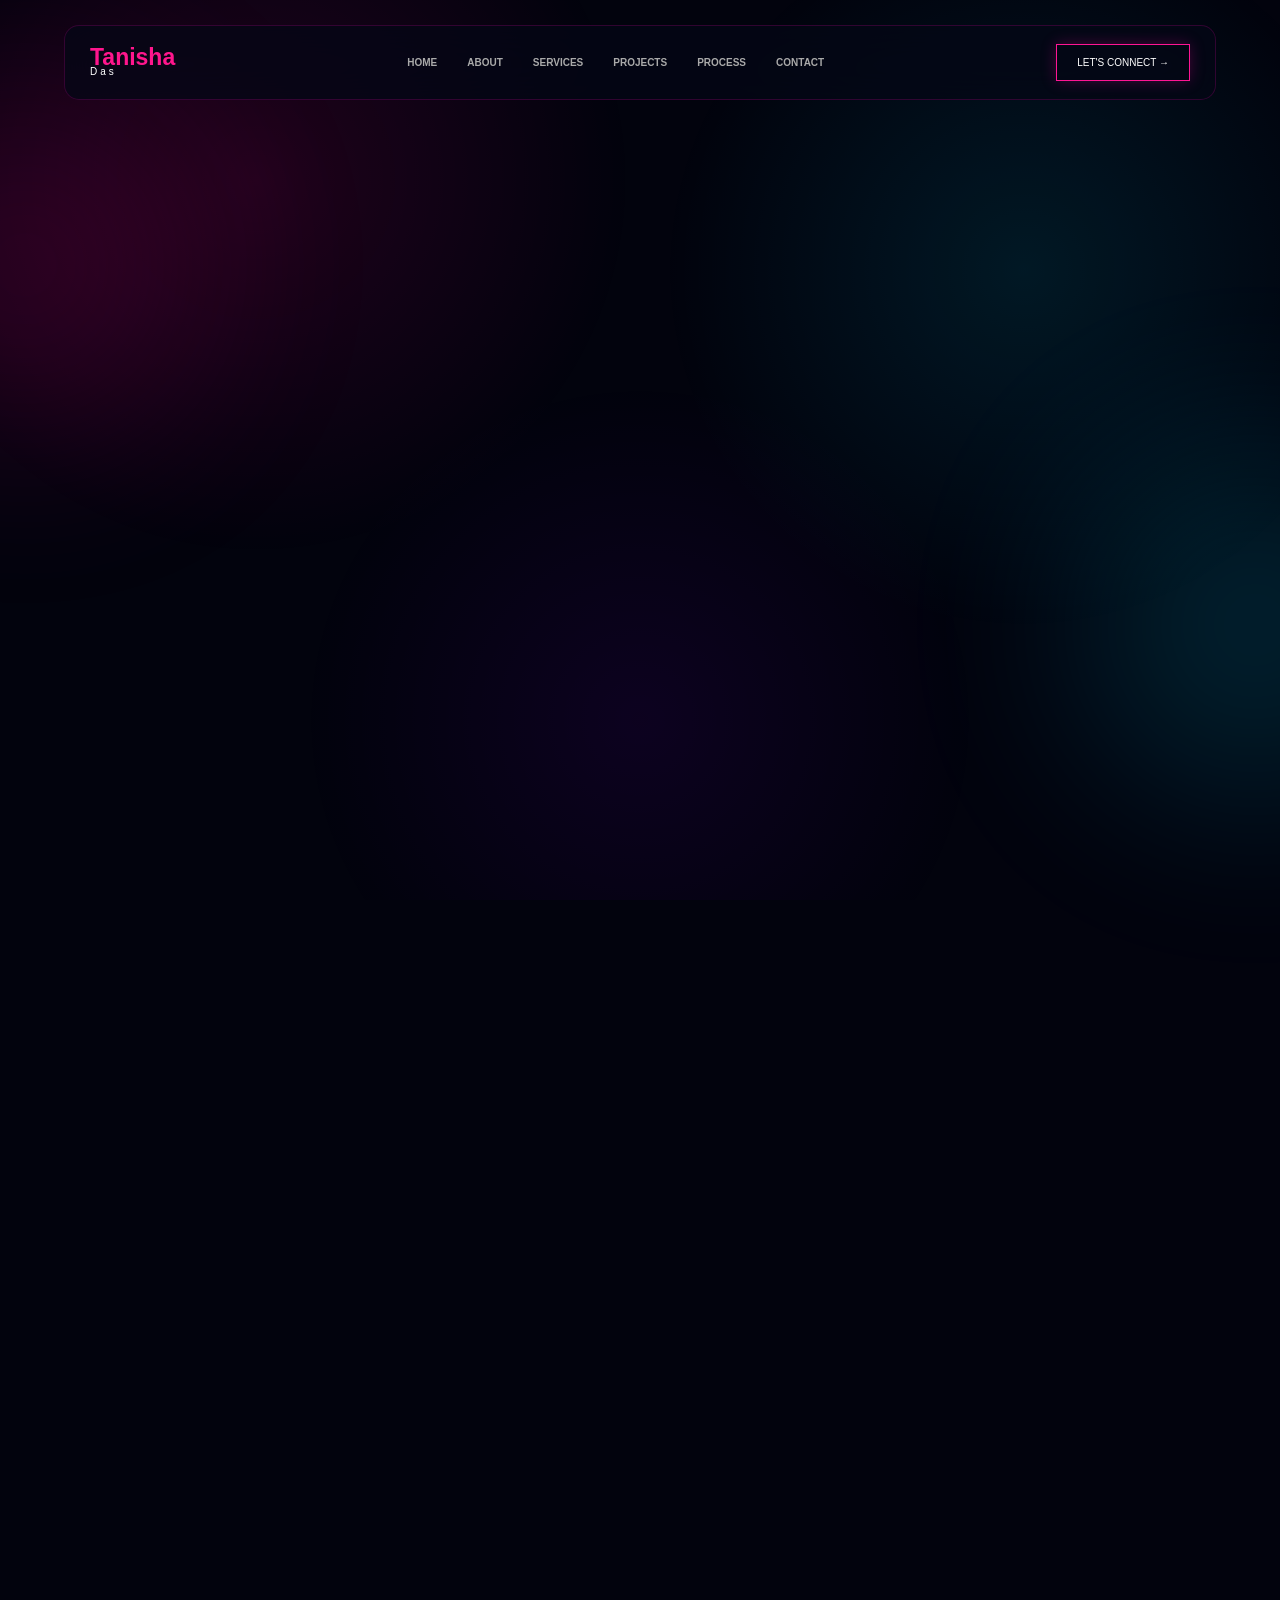
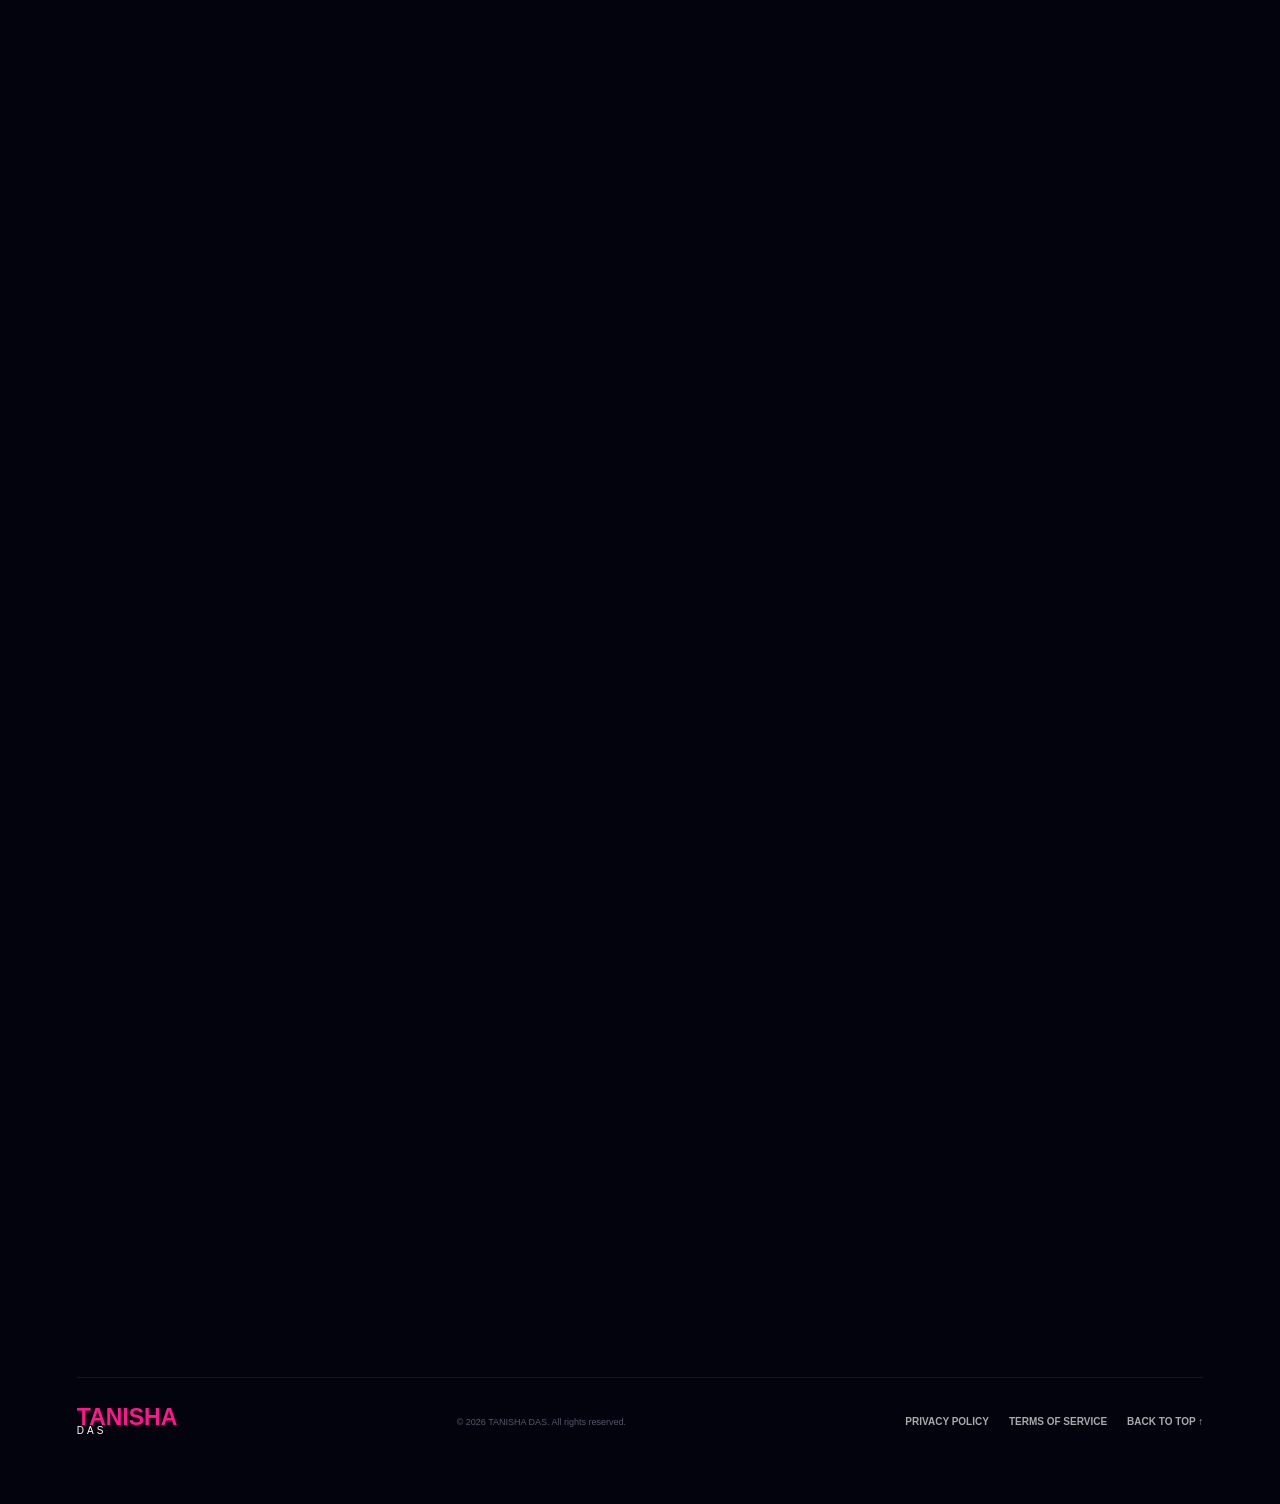
==== index.html @ cda01a1c "Rename port1.html to index.html for Vercel deployment" ====
<!DOCTYPE html>
<html lang="en">
<head>
    <meta charset="UTF-8">
    <meta name="viewport" content="width=device-width, initial-scale=1.0">

    <title>TANISHA DAS PORTFOLIO</title>

    <link href="port1.css" rel="stylesheet">
</head>

<body>

<!-- BACKGROUND EFFECTS -->
<div class="bg-glow glow-one"></div>
<div class="bg-glow glow-two"></div>

<!-- NAVBAR -->
<header class="navbar">

    <div class="logo">
        <span>Tanisha</span>
        <small>Das</small>
    </div>

    <nav>
        <a href="#home">HOME</a>
        <a href="#about">ABOUT</a>
        <a href="#services">SERVICES</a>
        <a href="#projects">PROJECTS</a>
        <a href="#process">PROCESS</a>
        <a href="#contact">CONTACT</a>
    </nav>

    <a href="#contact" class="connect-btn">
        LET'S CONNECT →
    </a>

</header>


<!-- HERO -->
<section class="hero" id="home">

    <div class="hero-content">

        <p class="small-title">CREATIVE TECHNOLOGIST</p>

        <div class="animated-words">

            <h1 class="word word1">Portfolio.</h1>
            <h1 class="word word2">TANISHA.</h1>
            <h1 class="word word3">DAS.</h1>

        </div>

        <p class="hero-text">
            I build immersive digital experiences at the intersection
            of design, code, and emerging technology.
        </p>

        <a href="#projects" class="main-btn">
            EXPLORE MY WORK →
        </a>

    </div>


    <div class="hero-image">

        <div class="circle-glow"></div>

        <!-- Replace this image with your own -->
        <img src="black.jpeg"
             alt="Creative Developer">

        

    </div>

</section>


<!-- STATS -->
<section class="stats">

    <div class="stat">
        <span>⚡</span>
        <h2>RESPONSIVE DESIGN</h2>
        <p>Websites that look perfectly on all devices.</p>
    </div>

    <div class="stat">
        <span>◇</span>
        <h2>CLEAN CODE</h2>
        <p>I follow best practices and write clean, maintainable code.</p>
    </div>

    <div class="stat">
        <span>♙</span>
        <h2>FAST PERFORMANCE</h2>
        <p>Optimized websites for speed and performance.</p>
    </div>

    <div class="stat">
        <span>◉</span>
        <h2>SECURE & RELIABLE</h2>
        <p>I builds secure websites to keep your data protected.</p>
    </div>

    <div class="stat">
        <span>♕</span>
        <h2>MODERN UI/UX</h2>
        <p>Attractive designs that provide the best user experience.</p>
    </div>

</section>


<!-- ABOUT -->
<section class="section about" id="about">

    <div class="section-title">
        <span>// ABOUT ME</span>
        <h2>Building the <b>future</b>,<br>
            one line of code at a time.</h2>

        <p>
            I'm TANISHA DAS, a creative technologist and full-stack
            developer with a passion for crafting exceptional digital
            experiences.
        </p>

        <a href="#contact" class="outline-btn">MORE ABOUT ME →</a>
    </div>

    <div class="about-card">

        <div class="signature">
        TANISHA DAS
        </div>

        <div class="details">
            <p><b>LOCATION</b>Garia,Kolkata</p>
         <p><b>FOCUS</b> HTML,CSS,Java,C,C++,Python</p>
            <p><b>EMAIL</b> tanishadasv40@gmail.com</p>
        </div>

    </div>

</section>


<!-- SERVICES -->
<section class="section" id="services">

    <div class="section-heading">
        <span>// HOBBIES</span>
        <h2>What I <b>LOVE</b></h2>
    </div>

    <div class="services-grid">

        <div class="service-card">
            <div class="icon">◇</div>
            <h3>WEB DEVELOPMENT</h3>
            <p>
                High-performance websites and web apps built with
                modern technologies.
            </p>
            <span class="arrow">→</span>
        </div>

        <div class="service-card">
            <div class="icon">◎</div>
            <h3>CREATIVE CODING</h3>
            <p>
                Generative art, interactive installations and
                immersive digital experiences.
            </p>
            <span class="arrow">→</span>
        </div>

        <div class="service-card">
            <div class="icon">NOTEBOOK-PEN</div>
            
            <h3>JOURNALING</h3>
            <p>
                Improves thinking clarity and self-awareness.
            </p>
            <span class="arrow">→</span>
        </div>

        <div class="service-card">
            <div class="icon">PENCIL</div>
            <h3>DRAWING OR SKETCHING</h3>
            <p>
                Strengthens observation,creativity and attention to detail.
            </p>
            <span class="arrow">→</span>
        </div>

        <div class="service-card">
            <div class="icon">BOOK-OPEN</div>
            <h3>READING BOOKS</h3>
            <p>
                Expands knowledge and vocabularity.
            </p>
            <span class="arrow">→</span>
        </div>

    </div>

</section>


<!-- PROJECTS -->
<section class="section" id="projects">

    <div class="section-heading project-heading">

        <div>
            
            <h2> LANG<b>UAGES</b></h2>
        </div>

        <a href="#">VIEW ALL PROJECTS →</a>

    </div>


    <div class="projects-grid">

        <div class="project-card">

            <div class="project-img">
                <img src="E2.jpeg">
            </div>

            

            <h3>ENGLISH</h3>

            

        </div>


        <div class="project-card">

            <div class="project-img">
                <img src="b2.jpeg">
            </div>

            

            <h3>BENGALI</h3>

            

        </div>


        <div class="project-card">

            <div class="project-img">
                <img src="h2.jpeg">
            </div>

            

            <h3>HINDI</h3>

        

        </div>


       
    </div>

</section>


<!-- TECH STACK -->
<section class="section tech">

    <div class="section-heading">
        <span>// TECH STACK</span>
        <h2>Tools of the <b>trade</b></h2>
    </div>

    <div class="tech-grid">

        <div>CSS</div>
        <div>HTML</div>
        <div>Java</div>
        <div>C</div>
        <div>NODE</div>
        <div>GitHub</div>
        <div>JavaScript</div>
        <div>Node.js</div>
        <div>PYTHON</div>
        <div>SQL</div>
        <div>C++</div>

    </div>

</section>


<!-- PROCESS -->
<section class="section process" id="process">

    <div class="section-heading">
        <span>// MY PROCESS</span>
        <h2>HOW I <b>WORK</b></h2>
    </div>

    <div class="process-line"></div>

    <div class="process-grid">

        <div>
            <div class="number">01</div>
            <h3>DISCOVER</h3>
            <p>Understand goals, audience and problem deeply.</p>
        </div>

        <div>
            <div class="number">02</div>
            <h3>DEFINE</h3>
            <p>Research, ideation and strategic direction.</p>
        </div>

        <div>
            <div class="number">03</div>
            <h3>DESIGN</h3>
            <p>Craft intuitive interfaces and engaging experiences.</p>
        </div>

        <div>
            <div class="number">04</div>
            <h3>DEVELOP</h3>
            <p>Build robust, scalable and performant solutions.</p>
        </div>

        <div>
            <div class="number">05</div>
            <h3>DEPLOY</h3>
            <p>Testing, launching and making impact in the real world.</p>
        </div>

        <div>
            <div class="number">06</div>
            <h3>EVOLVE</h3>
            <p>Iterate, improve and continue creating meaningful value.</p>
        </div>

    </div>

</section>


<!-- TESTIMONIALS -->
<section class="section testimonials">

    <div class="section-heading">
        
        <h2>EDUCATION</h2>
    </div>

    <div class="testimonial-grid">

        <div class="testimonial">
            <div class="quote">2024</div>
            <p>
                ICSE passed out from Maharishi Vidya Mandir.
            </p>
            
        </div>

        <div class="testimonial">
            <div class="quote">2026</div>
            <p>
                ISC passed out from Maharishi Vidya Mandir.
                
            </p>
            
        </div>

        <div class="testimonial">
            <div class="quote">2026-2030</div>
            
            <p>B.Tech Computer Science And Engineering</p><br>
                    <p>Future Institute Of Engineering And Management,Kolkata </p>
            
            
        </div>

    </div>

</section>


<!-- CONTACT -->
<section class="contact-section" id="contact">

    <div class="contact-title">

        <p>LET'S BUILD SOMETHING</p>

        <h2>
            <span>extraordinary</span>
        </h2>

    </div>

    <form>

        <div class="input-row">

            <input type="text" placeholder="YOUR NAME">

            <input type="email" placeholder="EMAIL ADDRESS">

        </div>

        <textarea placeholder="TELL ME ABOUT YOUR PROJECT"></textarea>

        <button type="submit">
            SEND MESSAGE →
        </button>

    </form>

    <div class="contact-info">

        <p>✉ EMAIL</p>
        <strong>tanishadasv40@gmail.com</strong>

        <p>⌖ LOCATION</p>
        <strong>Garia,Kolkata</strong>

        <p>◷ AVAILABILITY</p>
        <strong>Open for new projects</strong>

    </div>

</section>


<!-- FOOTER -->
<footer>

    <div class="logo">
        <span>TANISHA</span>
        <small>DAS</small>
    </div>

    <p>© 2026 TANISHA DAS. All rights reserved.</p>

    <div>
        <a href="#">PRIVACY POLICY</a>
        <a href="#">TERMS OF SERVICE</a>
        <a href="#home">BACK TO TOP ↑</a>
    </div>

</footer>
<p id="typing-text">
    I build immersive digital experiences at the intersection of design, code, and emerging technology.
</p>

<script>

const text = document.getElementById("typing-text");

const words = text.innerText.split(" ");

text.innerHTML = "";

words.forEach((word, index) => {

    const span = document.createElement("span");

    span.innerText = word + " ";

    span.style.opacity = "0";
    span.style.display = "inline-block";
    span.style.transform = "translateY(20px)";
    span.style.filter = "blur(5px)";

    span.style.animation =
        `wordText .5s ease forwards ${index * 0.08}s`;

    text.appendChild(span);

});

</script>

</body>
</html>
---- port1.css ----
* {
    margin: 0;
    padding: 0;
    box-sizing: border-box;
}

html {
    scroll-behavior: smooth;
}

body {
    background: #02030d;
    color: #ffffff;
    font-family: "Inter", sans-serif;
    overflow-x: hidden;
}

/* =========================
   BACKGROUND
========================= */

body::before {
    content: "";
    position: fixed;
    inset: 0;

    background:
        radial-gradient(circle at 20% 20%, rgba(255, 0, 140, .12), transparent 30%),
        radial-gradient(circle at 80% 30%, rgba(0, 220, 255, .10), transparent 30%),
        radial-gradient(circle at 50% 80%, rgba(150, 0, 255, .08), transparent 35%);

    pointer-events: none;
    z-index: -2;
}

.bg-glow {
    position: fixed;
    width: 350px;
    height: 350px;
    border-radius: 50%;
    filter: blur(100px);
    opacity: .15;
    pointer-events: none;
    z-index: -1;
}

.glow-one {
    background: #ff008c;
    top: 10%;
    left: -150px;
}

.glow-two {
    background: #00d9ff;
    right: -150px;
    top: 50%;
}


/* =========================
   NAVBAR
========================= */

.navbar {
    width: 90%;
    max-width: 1400px;
    margin: 25px auto;

    display: flex;
    align-items: center;
    justify-content: space-between;

    padding: 18px 25px;

    border: 1px solid rgba(255, 0, 180, .18);
    background: rgba(5, 7, 22, .75);

    backdrop-filter: blur(20px);

    border-radius: 15px;

    position: sticky;
    top: 15px;
    z-index: 1000;
}

.logo {
    display: flex;
    flex-direction: column;
    line-height: .85;
}

.logo span {
    font-size: 23px;
    font-weight: 900;
    color: #ff168d;
}

.logo small {
    font-size: 10px;
    letter-spacing: 3px;
}

nav {
    display: flex;
    gap: 30px;
}

nav a,
footer a {
    text-decoration: none;
    color: #aaa;
    font-size: 10px;
    font-weight: 700;
    transition: .3s;
}

nav a:hover,
footer a:hover {
    color: #ff1594;
}

.connect-btn {
    text-decoration: none;
    color: white;
    font-size: 10px;

    padding: 12px 20px;

    border: 1px solid #ff1594;

    box-shadow:
        0 0 15px rgba(255, 0, 160, .25);

    transition: .3s;
}

.connect-btn:hover {
    background: #ff1594;
    box-shadow:
        0 0 30px rgba(255, 0, 160, .6);
}


/* =========================
   HERO
========================= */

.hero {
    min-height: 650px;
    width: 90%;
    max-width: 1400px;

    margin: auto;

    display: grid;
    grid-template-columns: 1fr 1fr;

    align-items: center;

    gap: 30px;

    padding: 80px 30px;
}

.small-title {
    color: #00d9ff;
    font-size: 12px;
    font-weight: 800;
    letter-spacing: 3px;

    animation: fadeUp 1s ease forwards;
}

.animated-words {
    margin: 20px 0;
    overflow: hidden;
}

.word {
    font-size: clamp(55px, 7vw, 105px);
    line-height: .82;

    font-weight: 900;

    opacity: 0;
    transform: translateY(70px);

    animation:
        wordAppear .8s cubic-bezier(.17,.67,.32,1.3) forwards;
}

.word1 {
    color: white;
    animation-delay: .4s;
}

.word2 {
    color: #ff1493;
    font-style: italic;
    animation-delay: 1.1s;

    text-shadow:
        0 0 10px #ff1493,
        0 0 30px rgba(255, 20, 147, .6);
}

.word3 {
    color: #00d9ff;
    animation-delay: 1.8s;

    text-shadow:
        0 0 15px #00d9ff,
        0 0 30px rgba(0, 217, 255, .5);
}

.hero-text {
    max-width: 470px;
    color: #9da0b4;
    font-size: 14px;
    line-height: 1.7;

    opacity: 0;
    animation: fadeUp 1s ease 2.5s forwards;
}

.main-btn {
    display: inline-block;

    margin-top: 30px;

    padding: 15px 25px;

    text-decoration: none;

    color: white;

    border: 1px solid #ff1493;

    background: rgba(255, 20, 147, .08);

    font-size: 11px;
    font-weight: 800;

    box-shadow:
        0 0 20px rgba(255, 20, 147, .2);

    opacity: 0;

    animation: fadeUp 1s ease 2.8s forwards;

    transition: .3s;
}

.main-btn:hover {
    transform: translateY(-5px);

    background: #ff1493;

    box-shadow:
        0 0 35px rgba(255, 20, 147, .7);
}


/* HERO IMAGE */
/* --- MAKE PROFILE PICTURE CIRCLE --- */
.hero-image {
  width: 450px;
  height: 450px;
  border-radius: 50%;
  position: relative;
  overflow: visible;
  display: flex;
  align-items: center;
  justify-content: center;
}

.hero-image img {
  width: 100%;
  height: 100%;
  border-radius: 100%;
  object-fit: cover;
  object-position: top; /* keeps your face centered */
  position: relative;
  z-index: 2;

    object-fit: cover;

    border-radius: 40% 60% 50% 50%;

    filter:
        saturate(1.3)
        contrast(1.1);

    border: 2px solid rgba(255, 0, 170, .5);

    box-shadow:
        0 0 30px rgba(255, 0, 170, .35),
        0 0 100px rgba(0, 200, 255, .15);

    animation: floating 5s ease-in-out infinite;
}

.circle-glow {
    position: absolute;

    width: 520px;
    height: 520px;

    border-radius: 50%;

    border: 2px solid #ff1594;

    box-shadow:
        0 0 20px #ff1594,
        inset 0 0 30px #ff1594;

    animation: rotateGlow 8s linear infinite;
}

.circle-glow::after {
    content: "";

    position: absolute;
    inset: 20px;

    border: 2px solid #00d9ff;

    border-radius: 50%;
}


/* FLOATING CARD */

.floating-card {
    position: absolute;

    right: 5%;
    bottom: 40px;

    padding: 15px;

    background: rgba(4, 8, 25, .85);

    border: 1px solid rgba(0, 217, 255, .5);

    box-shadow:
        0 0 25px rgba(0, 217, 255, .25);

    font-family: monospace;
    font-size: 9px;

    line-height: 1.7;

    animation: floatingCard 4s ease-in-out infinite;
}

.floating-card p {
    color: #00d9ff;
}


/* =========================
   STATS
========================= */

.stats {
    width: 86%;
    max-width: 1300px;

    margin: -20px auto 80px;

    display: grid;
    grid-template-columns: repeat(5, 1fr);

    background: rgba(10, 10, 30, .7);

    border: 1px solid rgba(255, 0, 160, .3);

    box-shadow:
        0 0 30px rgba(255, 0, 160, .1);

    border-radius: 12px;

    overflow: hidden;
}

.stat {
    padding: 25px;
    text-align: center;

    border-right: 1px solid rgba(255,255,255,.08);

    transition: .3s;
}

.stat:hover {
    background: rgba(255, 0, 160, .08);
}

.stat span {
    color: #ff1493;
    font-size: 22px;
}

.stat h2 {
    margin: 7px 0;
    font-family: Orbitron;
}

.stat p {
    color: #777b91;
    font-size: 8px;
    letter-spacing: 1px;
}


/* =========================
   SECTIONS
========================= */

.section {
    width: 88%;
    max-width: 1300px;
    margin: auto;
    padding: 100px 0;
}

.section-heading span,
.section-title > span {
    color: #00d9ff;
    font-size: 10px;
    letter-spacing: 2px;
    font-weight: 800;
}

.section-heading h2,
.section-title h2 {
    margin-top: 12px;
    font-size: clamp(30px, 4vw, 55px);
    line-height: 1;
}

.section-heading h2 b,
.section-title h2 b {
    color: #ff1493;
}

.section-title p {
    max-width: 500px;
    color: #999caf;
    line-height: 1.7;
    margin: 25px 0;
    font-size: 13px;
}

.outline-btn {
    display: inline-block;
    text-decoration: none;
    color: white;

    border: 1px solid #00d9ff;

    padding: 13px 20px;

    font-size: 10px;

    transition: .3s;
}

.outline-btn:hover {
    background: #00d9ff;
    color: #02030d;
}


/* =========================
   ABOUT
========================= */

.about {
    display: grid;
    grid-template-columns: 1fr 1fr;
    gap: 50px;

    align-items: center;
}

.about-card {
    min-height: 330px;

    border: 1px solid rgba(255, 0, 160, .3);

    background:
        radial-gradient(circle at 80% 20%, rgba(0,217,255,.15), transparent 30%),
        rgba(8, 8, 30, .7);

    padding: 40px;

    box-shadow:
        0 0 40px rgba(255,0,160,.08);
}

.signature {
    font-size: 35px;
    font-family: cursive;
    color: #ff1493;
    margin-bottom: 40px;
}

.details p {
    color: #8c90a7;
    margin: 15px 0;
    font-size: 12px;
}

.details b {
    color: #00d9ff;
    margin-right: 20px;
}


/* =========================
   SERVICES
========================= */

.services-grid {
    display: grid;
    grid-template-columns: repeat(5, 1fr);

    gap: 15px;

    margin-top: 50px;
}

.service-card {
    min-height: 260px;

    padding: 25px;

    border: 1px solid rgba(255, 0, 160, .25);

    background: rgba(8, 8, 25, .65);

    position: relative;

    transition: .4s;

    overflow: hidden;
}

.service-card::before {
    content: "";

    position: absolute;

    width: 100%;
    height: 2px;

    top: 0;
    left: -100%;

    background: linear-gradient(
        90deg,
        transparent,
        #ff1493,
        #00d9ff,
        transparent
    );

    transition: .5s;
}

.service-card:hover::before {
    left: 100%;
}

.service-card:hover {
    transform: translateY(-10px);

    border-color: #ff1493;

    box-shadow:
        0 0 30px rgba(255,0,160,.2);
}

.icon {
    font-size: 25px;
    color: #ff1493;
    margin-bottom: 30px;
}

.service-card h3 {
    font-size: 12px;
    margin-bottom: 15px;
}

.service-card p {
    color: #777c92;
    font-size: 11px;
    line-height: 1.7;
}

.arrow {
    position: absolute;
    bottom: 20px;
    right: 20px;
    color: #00d9ff;
}


/* =========================
   PROJECTS
========================= */

.project-heading {
    display: flex;
    justify-content: space-between;
    align-items: end;
}

.project-heading > a {
    color: #ff1493;
    font-size: 9px;
    text-decoration: none;
}

.projects-grid {
    display: grid;

    grid-template-columns: repeat(4, 1fr);

    gap: 18px;

    margin-top: 50px;
}

.project-card {
    transition: .4s;
}

.project-card:hover {
    transform: translateY(-8px);
}

.project-img {
    height: 220px;

    overflow: hidden;

    border: 1px solid rgba(0,217,255,.2);
}

.project-img img {
    width: 100%;
    height: 100%;

    object-fit: cover;

    transition: .5s;
}

.project-card:hover img {
    transform: scale(1.12);
}

.project-card > span {
    display: inline-block;

    margin-top: 15px;

    color: #00d9ff;

    font-size: 8px;
    letter-spacing: 1px;
}

.project-card h3 {
    font-size: 13px;
    margin: 8px 0;
}

.project-card p {
    color: #74788c;
    font-size: 10px;
    line-height: 1.6;
}


/* =========================
   TECH
========================= */

.tech-grid {
    margin-top: 40px;

    display: grid;

    grid-template-columns: repeat(11, 1fr);

    gap: 10px;
}

.tech-grid div {
    height: 70px;

    display: flex;
    justify-content: center;
    align-items: center;

    border: 1px solid rgba(255,255,255,.08);

    background: rgba(255,255,255,.02);

    color: #888da2;

    font-size: 11px;

    transition: .3s;
}

.tech-grid div:hover {
    color: #00d9ff;

    border-color: #00d9ff;

    box-shadow:
        0 0 20px rgba(0,217,255,.2);

    transform: translateY(-5px);
}


/* =========================
   PROCESS
========================= */

.process {
    position: relative;
}

.process-grid {
    display: grid;

    grid-template-columns: repeat(6, 1fr);

    gap: 20px;

    margin-top: 60px;
}

.process-line {
    position: absolute;

    left: 5%;
    right: 5%;

    top: 255px;

    height: 1px;

    background: linear-gradient(
        90deg,
        #ff1493,
        #00d9ff,
        #ff1493
    );

    opacity: .6;
}

.process-grid > div {
    position: relative;
}

.number {
    width: 40px;
    height: 40px;

    display: flex;
    justify-content: center;
    align-items: center;

    border-radius: 50%;

    border: 1px solid #ff1493;

    background: #060817;

    color: #ff1493;

    font-size: 10px;

    margin-bottom: 25px;

    position: relative;
    z-index: 2;
}

.process-grid h3 {
    font-size: 11px;
}

.process-grid p {
    margin-top: 10px;

    color: #70758a;

    font-size: 10px;

    line-height: 1.6;
}


/* =========================
   TESTIMONIAL
========================= */

.testimonial-grid {
    display: grid;

    grid-template-columns: repeat(3, 1fr);

    gap: 20px;

    margin-top: 50px;
}

.testimonial {
    padding: 30px;

    border: 1px solid rgba(255,0,160,.25);

    background: rgba(8,8,28,.6);

    transition: .3s;
}

.testimonial:hover {
    border-color: #ff1493;

    transform: translateY(-8px);
}

.quote {
    font-size: 40px;
    color: #ff1493;
}

.testimonial p {
    color: #999caf;

    font-size: 12px;

    line-height: 1.8;

    margin-bottom: 25px;
}

.testimonial strong {
    display: block;
    font-size: 11px;
}

.testimonial small {
    color: #00d9ff;
    font-size: 9px;
}


/* =========================
   CONTACT
========================= */

.contact-section {
    width: 88%;
    max-width: 1300px;

    margin: 80px auto;

    padding: 60px 50px;

    display: grid;

    grid-template-columns: 1fr 1.5fr .8fr;

    gap: 40px;

    align-items: center;

    border: 1px solid rgba(255,0,160,.4);

    background:
        radial-gradient(circle at 10% 80%, rgba(255,0,160,.12), transparent 30%),
        radial-gradient(circle at 90% 30%, rgba(0,217,255,.1), transparent 30%);

    box-shadow:
        0 0 50px rgba(255,0,160,.08);
}

.contact-title p {
    font-size: 15px;
}

.contact-title h2 {
    font-size: 45px;
}

.contact-title span {
    color: #ff1493;
}

form {
    display: flex;
    flex-direction: column;
    gap: 12px;
}

.input-row {
    display: grid;
    grid-template-columns: 1fr 1fr;
    gap: 12px;
}

input,
textarea {
    width: 100%;

    background: rgba(0,0,0,.3);

    border: 1px solid rgba(255,255,255,.12);

    padding: 15px;

    color: white;

    outline: none;

    font-family: inherit;

    font-size: 10px;
}

textarea {
    height: 100px;
    resize: none;
}

input:focus,
textarea:focus {
    border-color: #ff1493;

    box-shadow:
        0 0 15px rgba(255,0,160,.15);
}

form button {
    align-self: flex-start;

    border: 1px solid #ff1493;

    background: #ff1493;

    color: white;

    padding: 13px 25px;

    font-size: 10px;

    cursor: pointer;

    transition: .3s;
}

form button:hover {
    box-shadow:
        0 0 25px rgba(255,0,160,.6);
}

.contact-info p {
    color: #00d9ff;

    font-size: 9px;

    margin-top: 15px;
}

.contact-info strong {
    font-size: 10px;
}


/* =========================
   FOOTER
========================= */

footer {
    width: 88%;
    max-width: 1300px;

    margin: auto;

    padding: 30px 0;

    display: flex;

    justify-content: space-between;

    align-items: center;

    border-top: 1px solid rgba(255,255,255,.08);
}

footer p {
    color: #55596b;
    font-size: 9px;
}

footer div:last-child {
    display: flex;
    gap: 20px;
}


/* =========================
   ANIMATIONS
========================= */

@keyframes wordAppear {

    0% {
        opacity: 0;
        transform: translateY(100px) skewY(8deg);
        filter: blur(10px);
    }

    100% {
        opacity: 1;
        transform: translateY(0) skewY(0);
        filter: blur(0);
    }
}

@keyframes fadeUp {

    from {
        opacity: 0;
        transform: translateY(30px);
    }

    to {
        opacity: 1;
        transform: translateY(0);
    }

}

@keyframes floating {

    0%,100% {
        transform: translateY(0);
    }

    50% {
        transform: translateY(-15px);
    }

}

@keyframes floatingCard {

    0%,100% {
        transform: translateY(0);
    }

    50% {
        transform: translateY(-12px);
    }

}

@keyframes rotateGlow {

    from {
        transform: rotate(0deg);
    }

    to {
        transform: rotate(360deg);
    }

}


/* =========================
   RESPONSIVE
========================= */

@media (max-width: 1000px) {

    nav {
        display: none;
    }

    .hero {
        grid-template-columns: 1fr;
        text-align: center;
    }

    .hero-text {
        margin: auto;
    }

    .hero-image {
        margin-top: 40px;
    }

    .stats {
        grid-template-columns: repeat(2, 1fr);
    }

    .services-grid {
        grid-template-columns: repeat(2, 1fr);
    }

    .projects-grid {
        grid-template-columns: repeat(2, 1fr);
    }

    .tech-grid {
        grid-template-columns: repeat(5, 1fr);
    }

    .process-grid {
        grid-template-columns: repeat(3, 1fr);
    }

    .process-line {
        display: none;
    }

    .contact-section {
        grid-template-columns: 1fr;
    }

}


@media (max-width: 600px) {

    .navbar {
        width: 94%;
    }

    .connect-btn {
        padding: 9px 12px;
        font-size: 8px;
    }

    .hero {
        width: 94%;
        padding: 60px 10px;
    }

    .word {
        font-size: 55px;
    }

    .hero-image img {
        height: 350px;
    }

    .circle-glow {
        width: 360px;
        height: 360px;
    }

    .floating-card {
        right: 0;
        font-size: 7px;
    }

    .stats {
        width: 94%;
        grid-template-columns: repeat(2, 1fr);
    }

    .stat {
        padding: 20px 5px;
    }

    .about {
        grid-template-columns: 1fr;
    }

    .services-grid,
    .projects-grid,
    .testimonial-grid {
        grid-template-columns: 1fr;
    }

    .tech-grid {
        grid-template-columns: repeat(3, 1fr);
    }

    .process-grid {
        grid-template-columns: repeat(2, 1fr);
    }

    .project-heading {
        display: block;
    }

    .project-heading > a {
        display: inline-block;
        margin-top: 20px;
    }

    .contact-section {
        width: 94%;
        padding: 35px 20px;
    }

    .contact-title h2 {
        font-size: 35px;
    }

    .input-row {
        grid-template-columns: 1fr;
    }

    footer {
        flex-direction: column;
        gap: 20px;
        text-align: center;
    }

    footer div:last-child {
        flex-wrap: wrap;
        justify-content: center;
    }

}
/* =================================
   TEXT ANIMATION
================================= */

.animate-text {
    opacity: 0;
    transform: translateY(35px);
    filter: blur(8px);

    animation: textReveal 1s ease forwards;
}

.hero-content .animate-text:nth-child(1) {
    animation-delay: .2s;
}

.hero-content .sentence {
    animation-delay: 2.5s;
}

.hero-content .main-btn {
    animation-delay: 3s;
}


/* CODE / CREATE / DISRUPT */

.animate-word {
    opacity: 0;
    transform: translateY(80px);
    filter: blur(12px);

    animation: wordReveal 1s cubic-bezier(.16,1,.3,1) forwards;
}

.hero-content .animate-word:nth-of-type(1) {
    animation-delay: .5s;
}

.hero-content .animate-word:nth-of-type(2) {
    animation-delay: 1.1s;
}

.hero-content .animate-word:nth-of-type(3) {
    animation-delay: 1.7s;
}


/* ANIMATION */

@keyframes textReveal {

    0% {
        opacity: 0;
        transform: translateY(35px);
        filter: blur(8px);
    }

    100% {
        opacity: 1;
        transform: translateY(0);
        filter: blur(0);
    }

}

@keyframes wordReveal {
    0% {
        opacity: 0;
        transform: translateY(80px) skewY(8deg);
        filter: blur(12px);
    }

    70% {
        opacity: 1;
        filter: blur(0);
    }

    100% {
        opacity: 1;
        transform: translateY(0) skewY(0);
    }
}

/* ===== FULL SITE ANIMATION ===== */
.section, .hero, .stats, .contact-section {
  opacity: 0;
  transform: translateY(60px);
  transition: all 0.9s cubic-bezier(0.16, 1, 0.3, 1);
}
.section.show, .hero.show, .stats.show, .contact-section.show {
  opacity: 1;
  transform: translateY(0);
}

/* 1. HERO - KAI STERLING - CODE CREATE DISRUPT */
.animated-words .word {
  opacity: 0;
  transform: translateY(100%) rotateX(-30deg);
  display: inline-block;
  animation: wordRise 0.8s forwards;
}
.word1 { animation-delay: 0.2s; }
.word2 { animation-delay: 0.4s; }
.word3 { animation-delay: 0.6s; }

@keyframes wordRise {
  to { opacity: 1; transform: translateY(0) rotateX(0); }
}

.hero-image img {
  border-radius: 50%;
  width: 400px;
  height: 400px;
  object-fit: cover;
}
.circle-glow {
  animation: pulse 3s infinite;
}
@keyframes pulse {
  0%,100% { transform: scale(1); }
  50% { transform: scale(1.05); }
}

/* 2. Common for all titles */
.section-heading h2, .section-title h2, .contact-title h2 {
  overflow: hidden;
}
.section-heading h2 b, .section-title h2 b {
  display: inline-block;
  transform: translateY(100%);
  transition: transform 0.8s cubic-bezier(0.16, 1, 0.3, 1);
}
.show h2 b { transform: translateY(0); }

/* 3. Cards stagger */
.service-card, .project-card, .stat, .process-grid > div, .testimonial, .tech-grid div {
  opacity: 0;
  transform: translateY(30px) scale(0.95);
  transition: all 0.6s ease;
}
.service-card.show, .project-card.show, .stat.show, .process-grid > div.show, .testimonial.show, .tech-grid div.show {
  opacity: 1;
  transform: translateY(0) scale(1);
}

/* 4. Contact extraordinary text - typing + glow */
.contact-title h2 span {
  display: inline-block;
  background: linear-gradient(90deg, #fff, #7c3aed, #fff);
  background-size: 200% auto;
  -webkit-background-clip: text;
  -webkit-text-fill-color: transparent;
  animation: shine 3s linear infinite;
}
@keyframes shine {
  to { background-position: 200% center; }
}
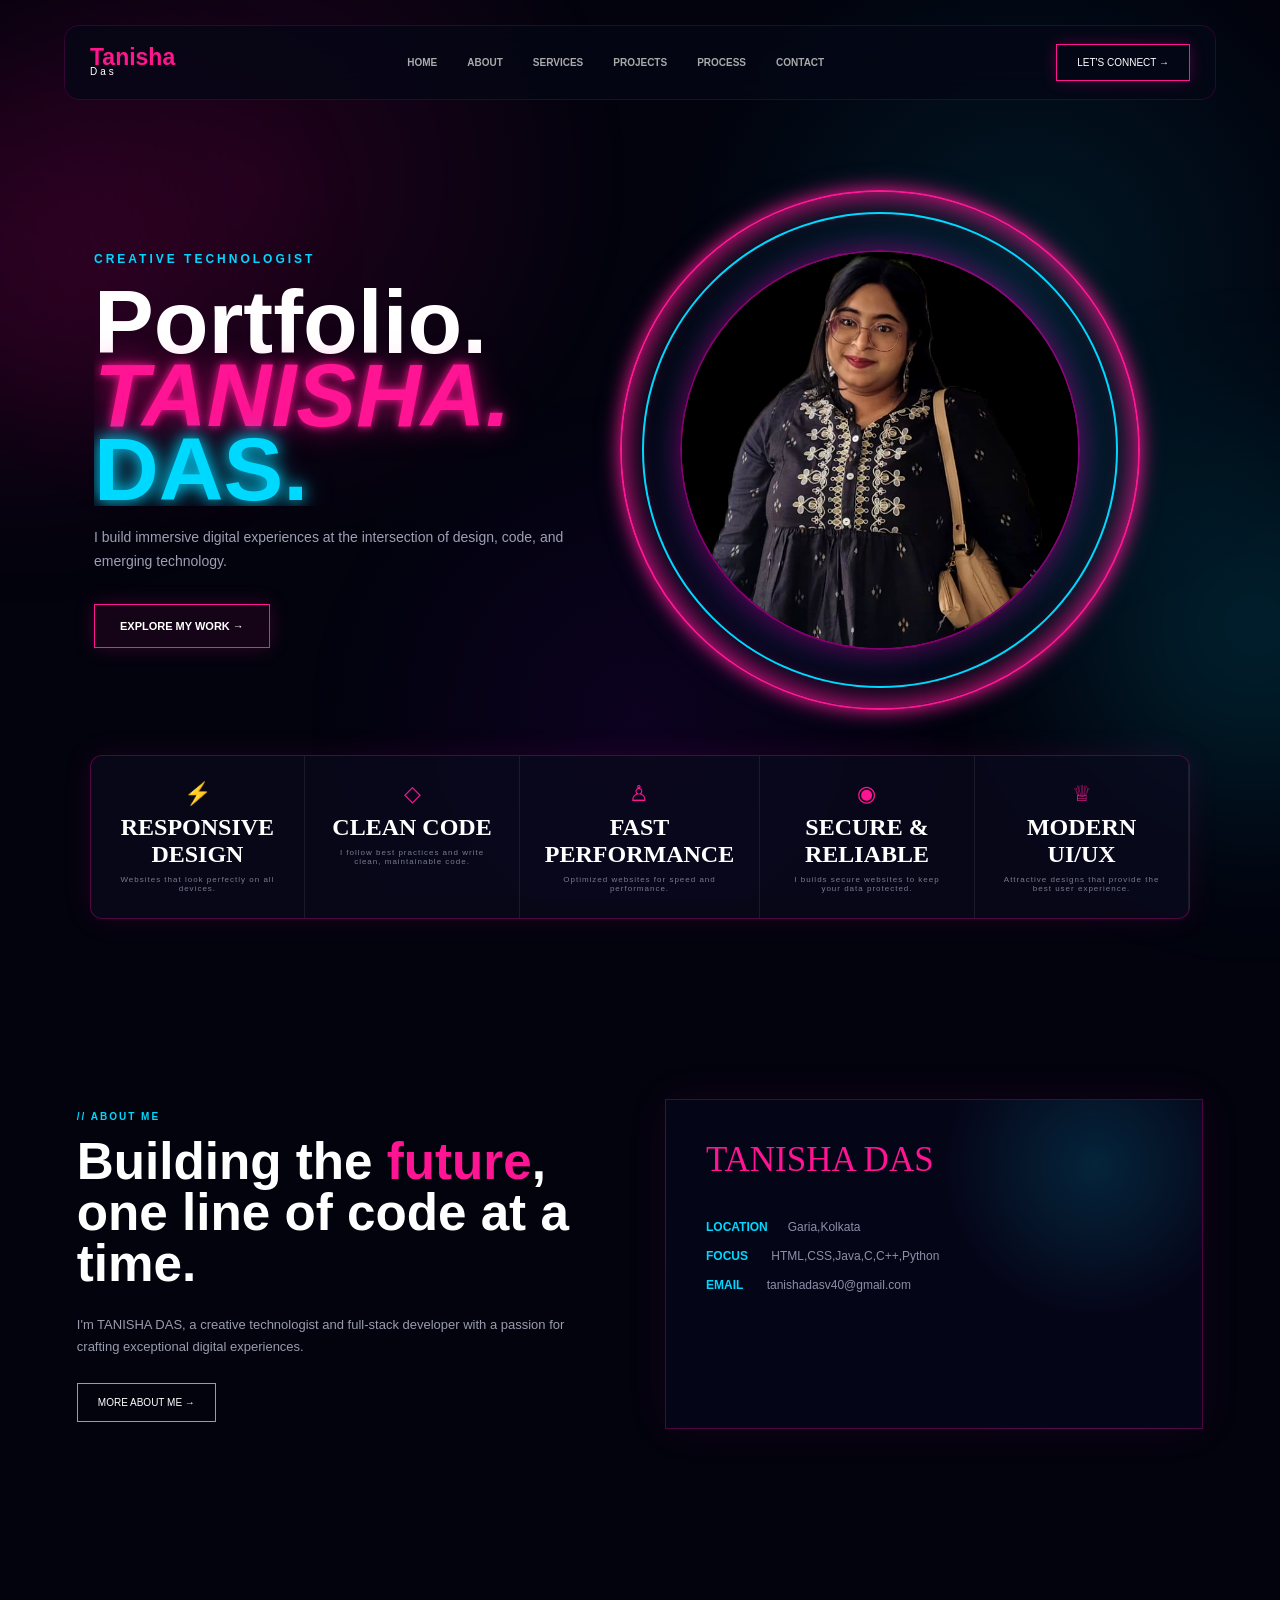
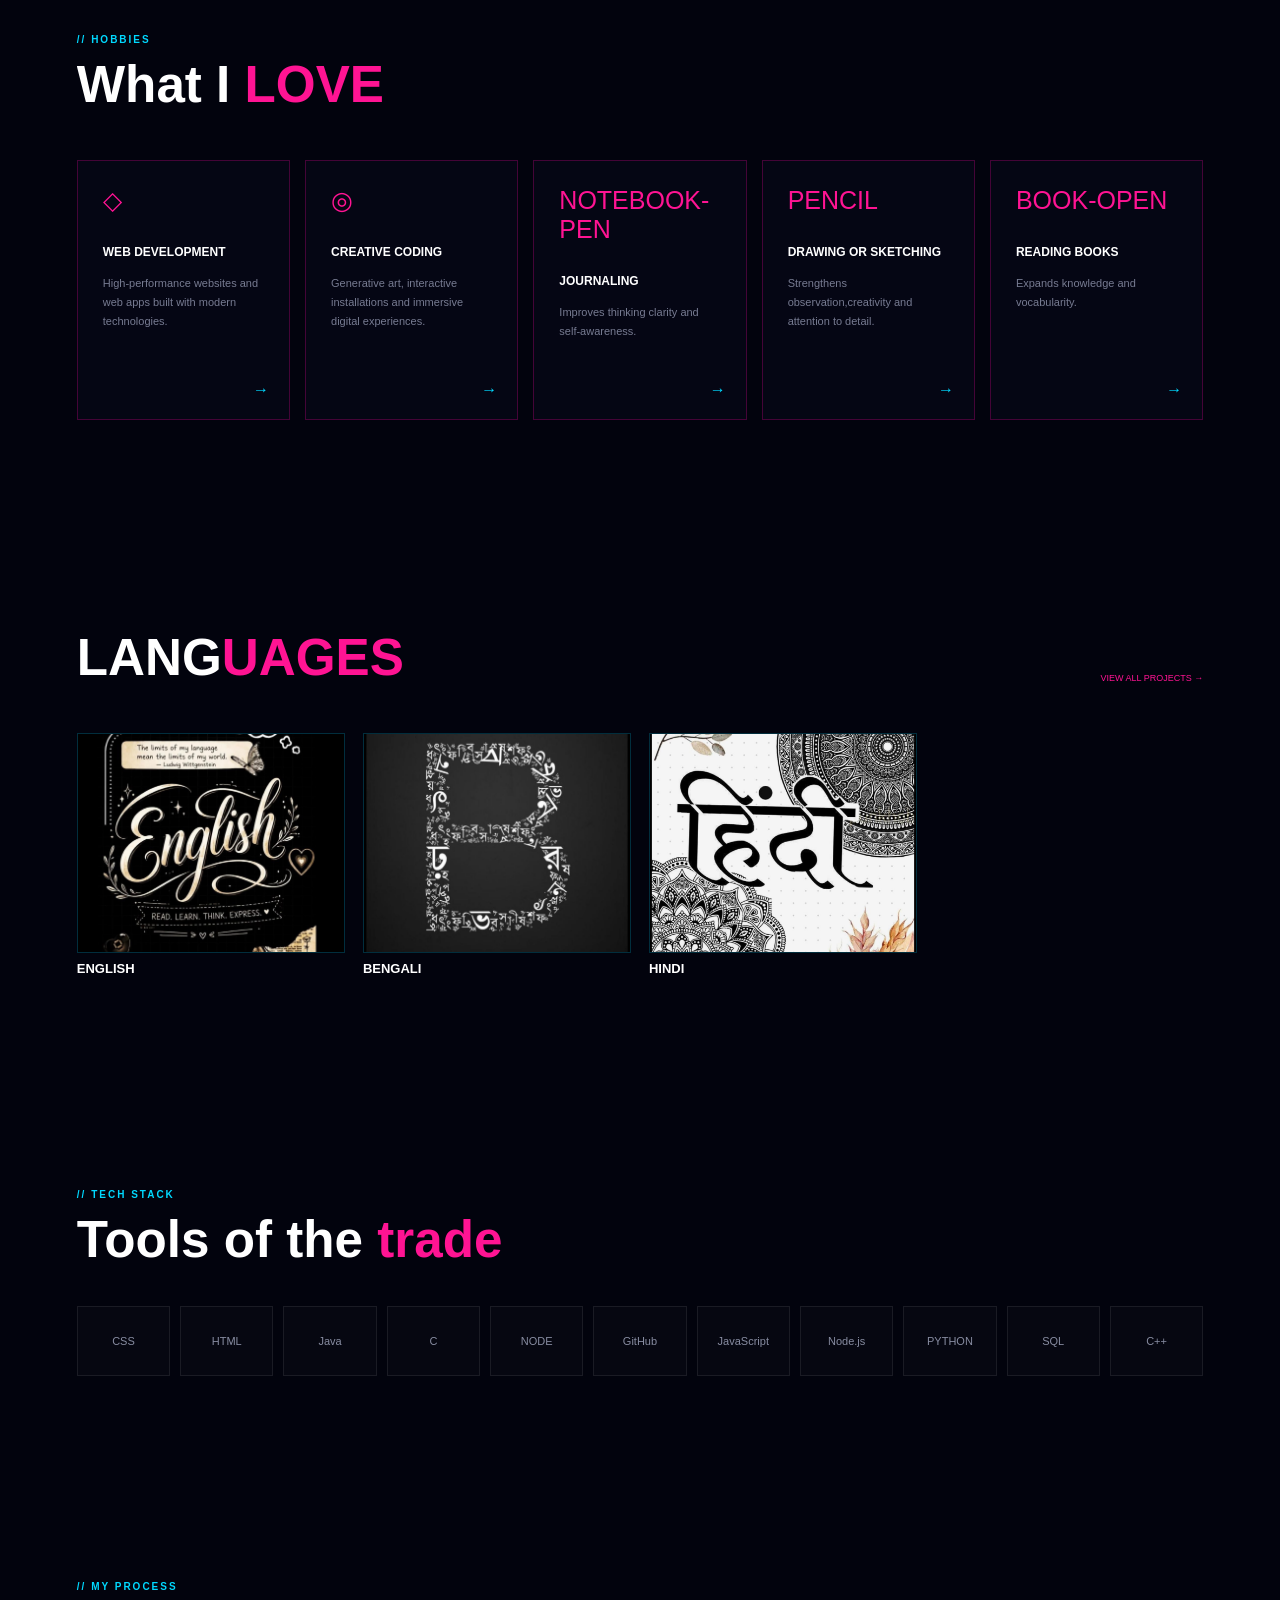
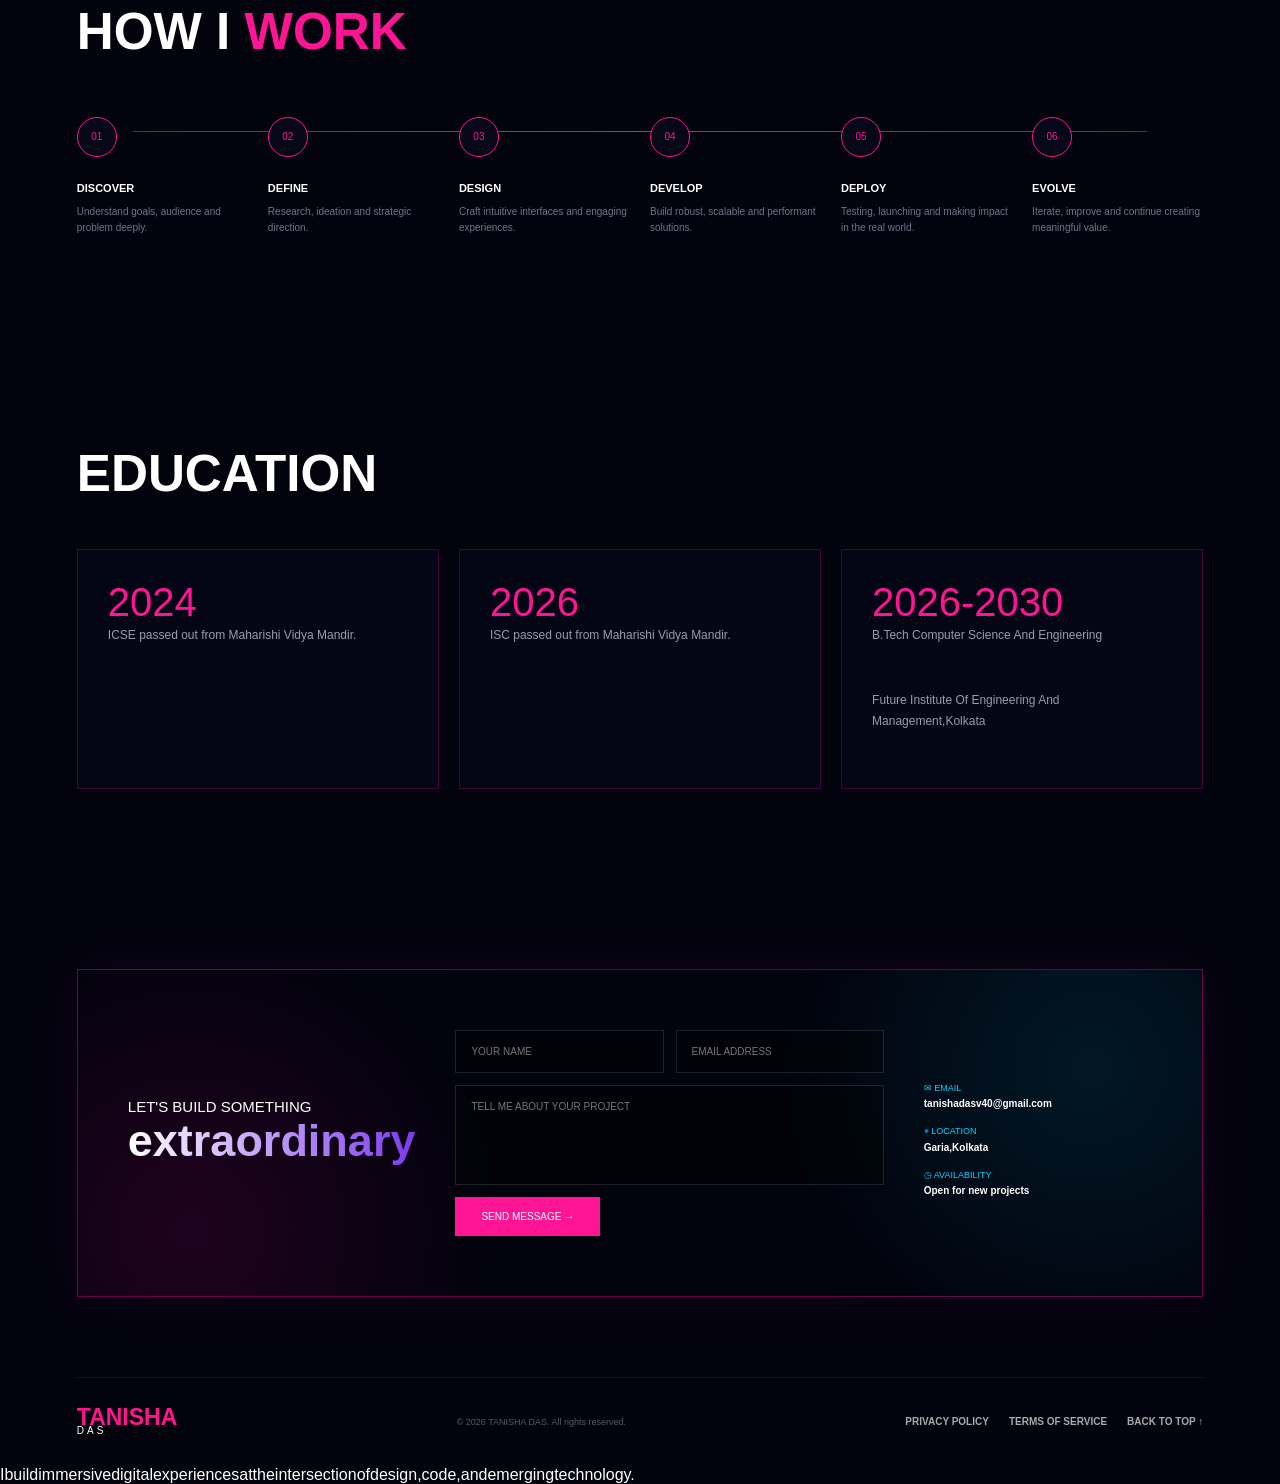
==== commit c9032253: "Fix JS class name and add missing wordText animation" ====
--- a/index.html
+++ b/index.html
@@ -497,6 +497,18 @@
 
 });
 
+// Animation Observer
+const observer = new IntersectionObserver((entries) => {
+    entries.forEach((entry) => {
+        if (entry.isIntersecting) {
+            entry.target.classList.add('show');
+        }
+    });
+}, { threshold: 0.1 });
+
+const hiddenElements = document.querySelectorAll('.section, .hero, .stats, .contact-section, .service-card, .project-card, .stat, .process-grid > div, .testimonial, .tech-grid div');
+hiddenElements.forEach((el) => observer.observe(el));
+
 </script>
 
 </body>
--- a/port1.css
+++ b/port1.css
@@ -1399,3 +1399,11 @@
 @keyframes shine {
   to { background-position: 200% center; }
 }
+
+@keyframes wordText {
+  to {
+    opacity: 1;
+    transform: translateY(0);
+    filter: blur(0);
+  }
+}
